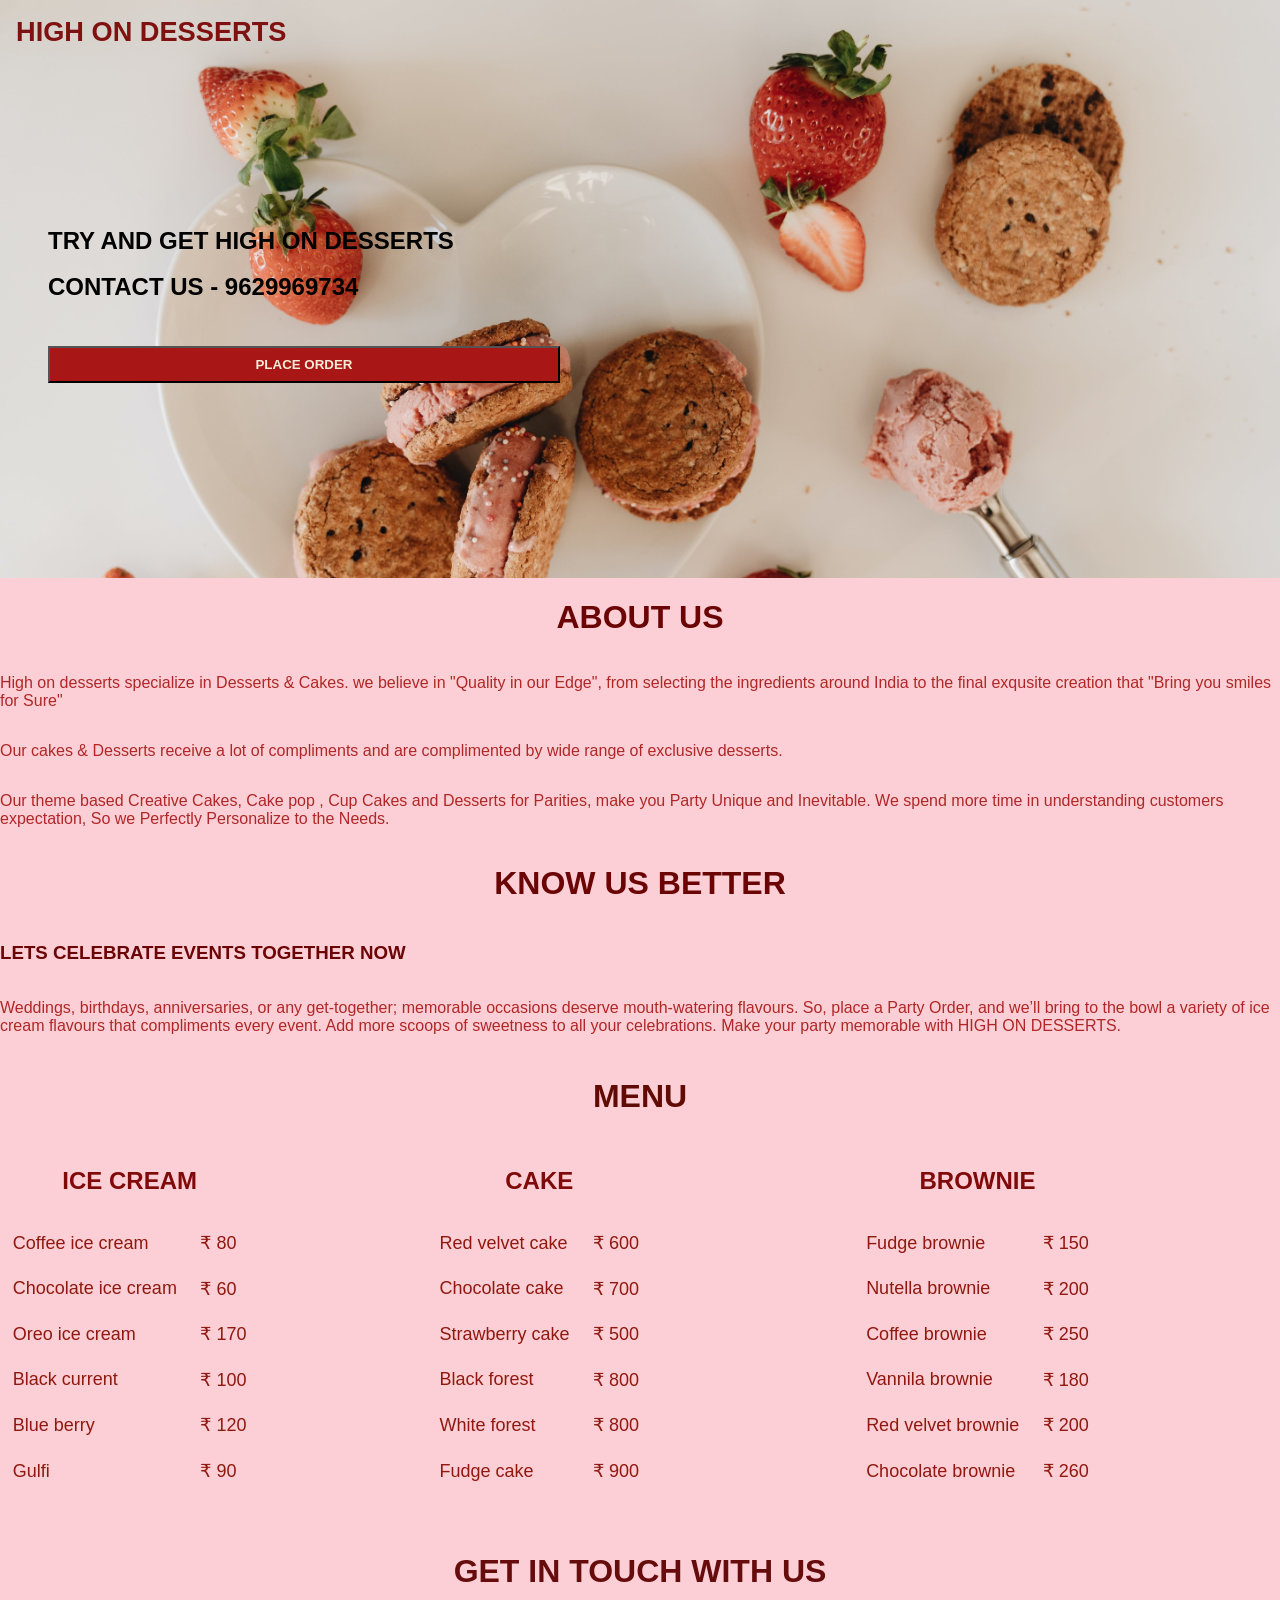
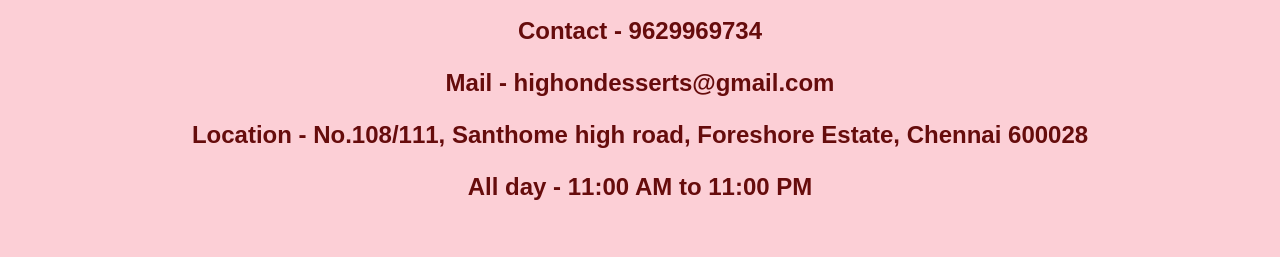
==== html css/index.html @ 837e1cb9 "Add files via upload" ====
<!DOCTYPE html>
<html lang="en">
<head>
    <meta charset="UTF-8">
    <meta name="viewport" content="width=device-width, initial-scale=1.0">
    <link rel="stylesheet" href="css/style.css ">
    <title>highondesserts</title>
</head>
<body>
   <div class="container">
    <div class="landing">
    <header>
      <div class="id">
HIGH ON DESSERTS
</header>
<div class="main">
  <div class="tag">
  TRY AND GET HIGH ON DESSERTS
</div>
<br>
<div class="tag2">
    CONTACT US - 9629969734
</div>
<br>
<div class="tag1">
    <button> <a href="https://www.swiggy.com/" target="_blank"id="po">PLACE ORDER </a></button>
    </div>
</div>
</div>
<div class="bg">
<div class="about">
    <h1>ABOUT US</h1>
    <p>High on desserts specialize in Desserts & Cakes. we believe in "Quality in our Edge", from selecting the ingredients around India to the final exqusite creation that "Bring you smiles for Sure"</p>
    <p>Our cakes & Desserts receive a lot of compliments and are complimented by wide range of exclusive desserts.</p>
    <p>Our theme based Creative Cakes, Cake pop , Cup Cakes and Desserts for Parities, make you Party Unique and Inevitable. We spend more time in understanding customers expectation,
        So we Perfectly Personalize to the Needs.</p>
        <h1>KNOW US BETTER</h1>
        <h3>LETS CELEBRATE EVENTS TOGETHER NOW </h3>
       <p> Weddings, birthdays, anniversaries, or any get-together; memorable occasions deserve mouth-watering flavours. So, place a Party Order, and we’ll bring to the bowl a variety of ice cream flavours that compliments every event. Add more scoops of sweetness to all your celebrations.
Make your party memorable with HIGH ON DESSERTS. </p>   
    </div>
    <h2 id="men">MENU</h2>
    <div class="menu"> 
        <div class="Ice cream">
            <table>
                <th colspan="2">ICE CREAM</th>
                <tr>
                    <td>Coffee ice cream</td>
                    <td>&#8377 80</td>
                 </tr>
                 <tr>
                    <td>Chocolate ice cream</td>
                    <td>&#8377 60</td>
                 </tr>
                 <tr>
                    <td>Oreo ice cream</td>
                    <td>&#8377 170</td>
                 </tr>
                 <tr>
                    <td>Black current</td>
                    <td>&#8377 100</td>
                 </tr>
                 <tr>
                    <td>Blue berry</td>
                    <td>&#8377 120</td>
                 </tr>
                 <tr>
                    <td>Gulfi</td>
                    <td>&#8377 90</td>
                 </tr>
            </table>
                </div>
                 <div class="cake">
                    <table>
                        <th colspan="2">CAKE</th>
            <tr>
                <td>Red velvet cake</td>
                <td>&#8377 600</td>
             </tr>
             <tr>
                <td>Chocolate cake</td>
                <td>&#8377 700</td>
             </tr>
             <tr>
                <td>Strawberry cake</td>
                <td>&#8377 500</td>
             </tr>
             <tr>
                <td>Black forest</td>
                <td>&#8377 800</td>
             </tr>
             <tr>
                <td>White forest</td>
                <td>&#8377 800</td>
             </tr>
             <tr>
                <td>Fudge cake</td>
                <td>&#8377 900</td>
             </tr>
            </table>
            </div>
            <div class="brownie">
                <table>
                    <th colspan="2">BROWNIE</th>
                    <tr>
                        <td>Fudge brownie</td>
                        <td>&#8377 150</td>
                     </tr>
                     <tr>
                        <td>Nutella brownie</td>
                        <td>&#8377 200</td>
                     </tr>
                     <tr>
                        <td>Coffee brownie</td>
                        <td>&#8377 250</td>
                     </tr>
                     <tr>
                        <td>Vannila brownie</td>
                        <td>&#8377 180</td>
                     </tr>
                     <tr>
                        <td>Red velvet brownie</td>
                        <td>&#8377 200</td>
                     </tr>
                     <tr>
                        <td>Chocolate brownie</td>
                        <td>&#8377 260</td>
                     </tr>
                </table>
            </div>
            </div>
            <div class="contact">
                <H2>GET IN TOUCH WITH US</H2>
                <h3>Contact - 9629969734</h3>
                <H3>Mail - highondesserts@gmail.com</H3>
                <h3>Location -  No.108/111, Santhome high road, Foreshore Estate, Chennai 600028</h3>
                <H3>All day - 11:00 AM to 11:00 PM</H3>
                    </div>
                  </div>
</div>
</body>
</html>
---- html css/css/style.css ----
body {
    margin: 0;
    font-family: Verdana, Geneva, Tahoma, sans-serif
 }
 .landing{
    background-image: url('../images/gall1.jpg' );
    background-size: cover;
    background-repeat: no-repeat ;
    
    width: 100%;
    height: auto;
    padding: 1em;
    color: brown
    
 }
 header{
    display:flex;
 }
 .id{
    flex: 2;
    color: rgb(127, 17, 17);
    font-size: 1.7em;
    font-weight:bold ;
 }
.main{
    display: flex;
    flex-direction: column;
    height: 50vh;
    justify-content: center;
    padding:2em ;
}
.tag
{
    text-decoration: none;
    font-size: 1.5em;
    font-family: Verdana, Geneva, Tahoma, sans-serif;
    font-weight: bolder;
    color: rgb(2, 2, 2)
}
.tag2{
    font-size: 1.5em;
    font-weight: bold;
    color: rgb(1, 1, 1)
}
.main button{
    width: 40vw;
    margin-top: 2em;
    padding: .7em;
    background-color:rgb(168, 22, 22)
}
#po{
    text-decoration: none;
    color: antiquewhite;
    font-weight: bold;
}
h1{
    display: flex;
    justify-content: center;
}
.locatiom{
    background-color: rgb(238, 187, 196) ;
    display: grid;
    grid-template-columns: 1fr 1fr 1fr;
    
}
.about{
    display: grid;
    color: rgb(107, 4, 4);
   
}
#men{
    font-family: Verdana, Geneva, Tahoma, sans-serif;
    font-size: 2em;
    font-weight: bolder;
    color: rgb(96, 11, 4);
    display: flex;
    justify-content: center;
}
.menu{
    display: grid;
    grid-template-columns: 1fr 1fr 1fr;
    color: rgb(144, 24, 15);
}
table{
display: flex;
    width: 100%;
}
th{
    padding: 1em;
    color: rgb(128, 10, 10);
    font-weight: bolder;
    font-family: Verdana, Geneva, Tahoma, sans-serif;
    font-size: x-large;
}
td{
    padding: .6em;
    font-family: Verdana, Geneva, Tahoma, sans-serif;
    font-size: large;
}
.contact{
    padding: 2em;
}
.contact h2{
    display: flex;
    justify-content: center;
    color: rgb(102, 12, 12);
    font-size: 2em
}
.contact h3{
    display: flex;
    justify-content: center;
    color: rgb(102, 12, 12);
    font-size: 1.5em
}
.bg{
    background-color: rgb(252, 207, 214);
}
.bg p{
    color:rgb(176, 39, 39) ;
}
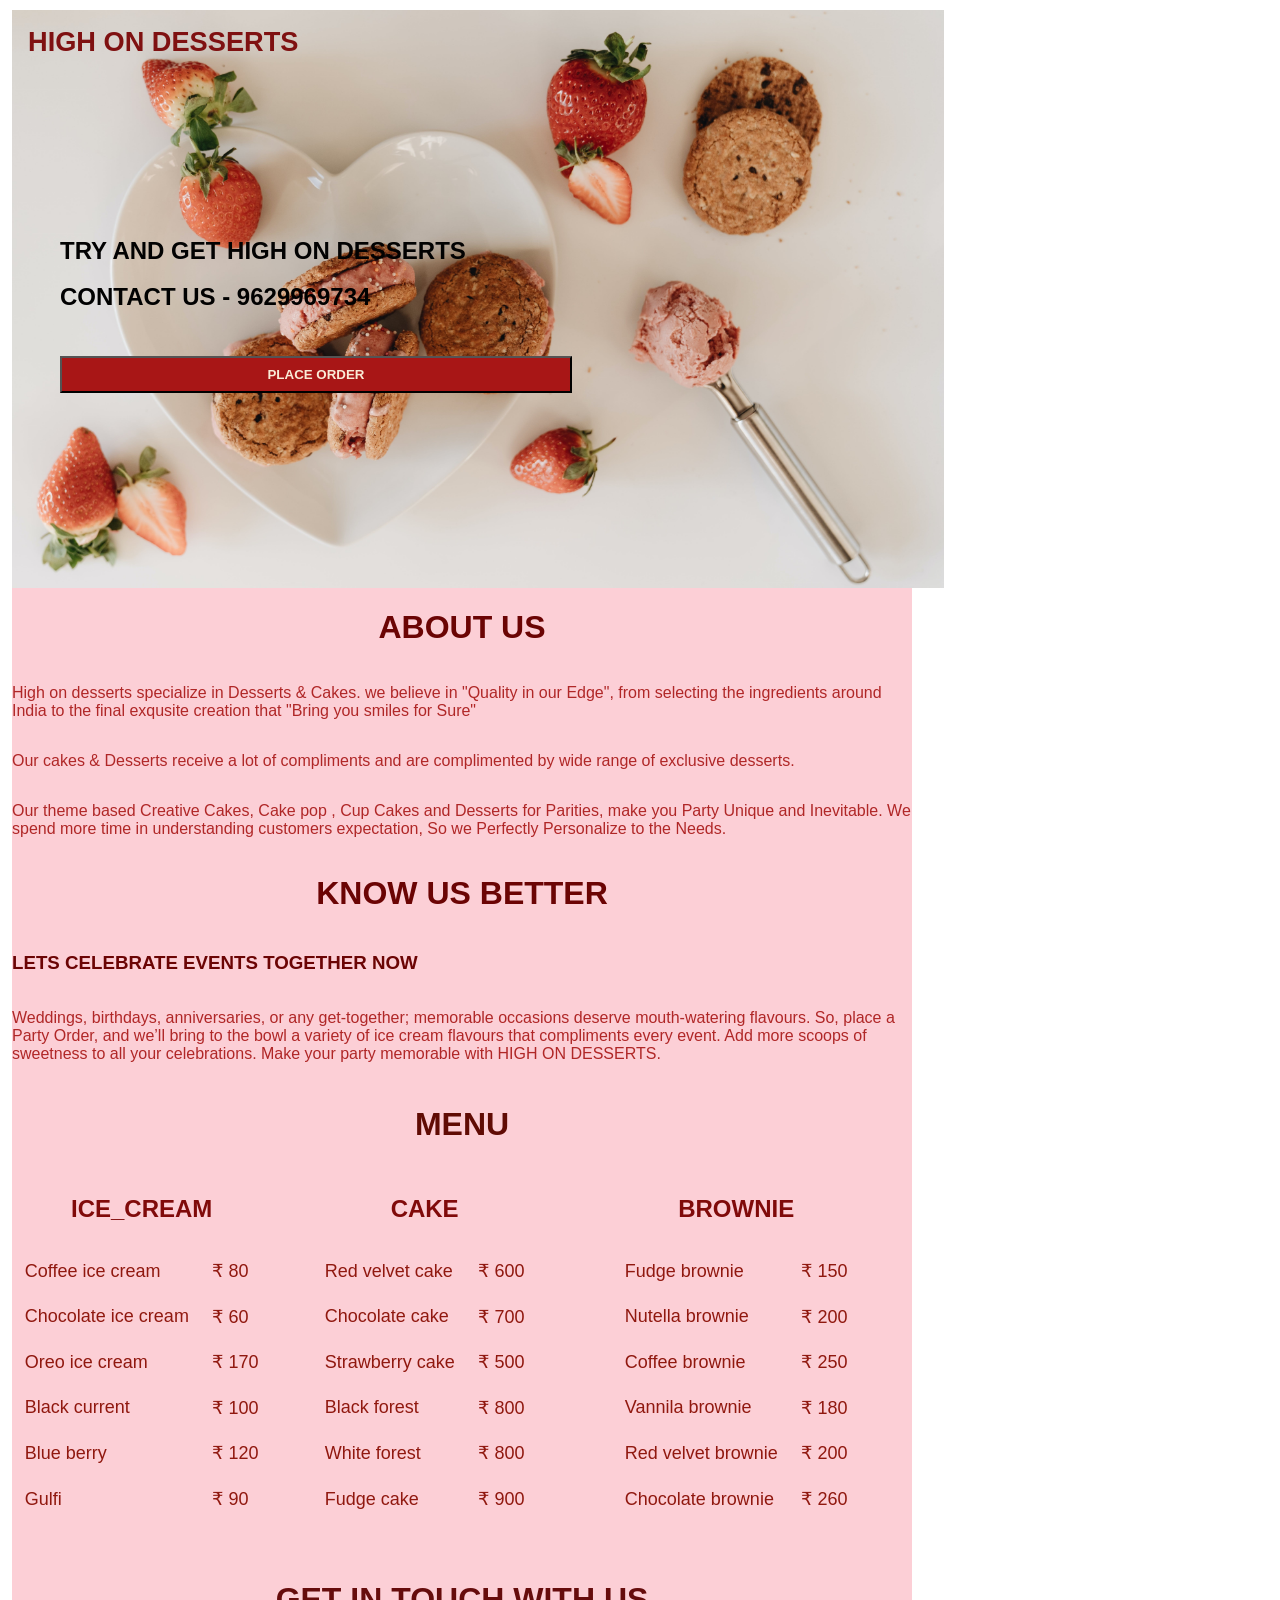
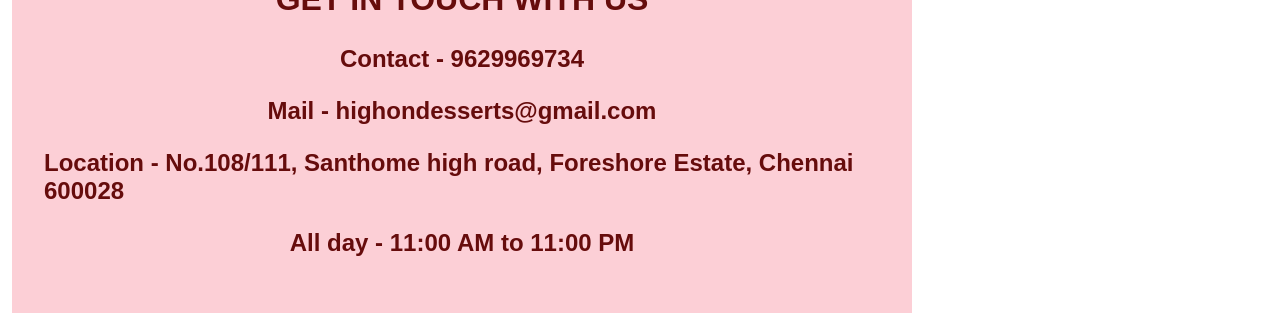
==== commit 634f7fde: "Try 1" ====
--- a/html css/index.html
+++ b/html css/index.html
@@ -23,7 +23,7 @@
 </div>
 <br>
 <div class="tag1">
-    <button> <a href="https://www.swiggy.com/" target="_blank"id="po">PLACE ORDER </a></button>
+    <button> <a href="https://www.swiggy.com/" target="_blank"id="po">PLACE ORDER</a></button>
     </div>
 </div>
 </div>
@@ -43,7 +43,7 @@
     <div class="menu"> 
         <div class="Ice cream">
             <table>
-                <th colspan="2">ICE CREAM</th>
+                <th colspan="2">ICE_CREAM</th>
                 <tr>
                     <td>Coffee ice cream</td>
                     <td>&#8377 80</td>
--- a/html css/css/style.css
+++ b/html css/css/style.css
@@ -1,11 +1,20 @@
 body {
-    margin: 0;
+    margin: 10px 12px;
+    /* border: 0;
+    padding: 0; */
+    height: 50vh;
+    width: 100vh;
+    background-position: center;
+    background-size: cover;
     font-family: Verdana, Geneva, Tahoma, sans-serif
  }
  .landing{
     background-image: url('../images/gall1.jpg' );
+    height: 50vh;
+    width: 100vh;
+    background-position: center;
     background-size: cover;
-    background-repeat: no-repeat ;
+    background-repeat: no-repeat;
     
     width: 100%;
     height: auto;
@@ -16,7 +25,7 @@
  header{
     display:flex;
  }
- .id{
+.id{
     flex: 2;
     color: rgb(127, 17, 17);
     font-size: 1.7em;
@@ -29,8 +38,7 @@
     justify-content: center;
     padding:2em ;
 }
-.tag
-{
+.tag{
     text-decoration: none;
     font-size: 1.5em;
     font-family: Verdana, Geneva, Tahoma, sans-serif;
@@ -82,7 +90,8 @@
     color: rgb(144, 24, 15);
 }
 table{
-display: flex;
+    margin: auto;
+    display: flex;
     width: 100%;
 }
 th{
@@ -114,20 +123,12 @@
 }
 .bg{
     background-color: rgb(252, 207, 214);
+    /* height: 195vh;
+    width: 105vh; */
+    /* background-position: center; */
+    background-size: cover;
+    /* background-repeat: no-repeat; */
 }
 .bg p{
     color:rgb(176, 39, 39) ;
-}
-
-    
-
-
-
-
-
-
-
-
- 
-
-
+}
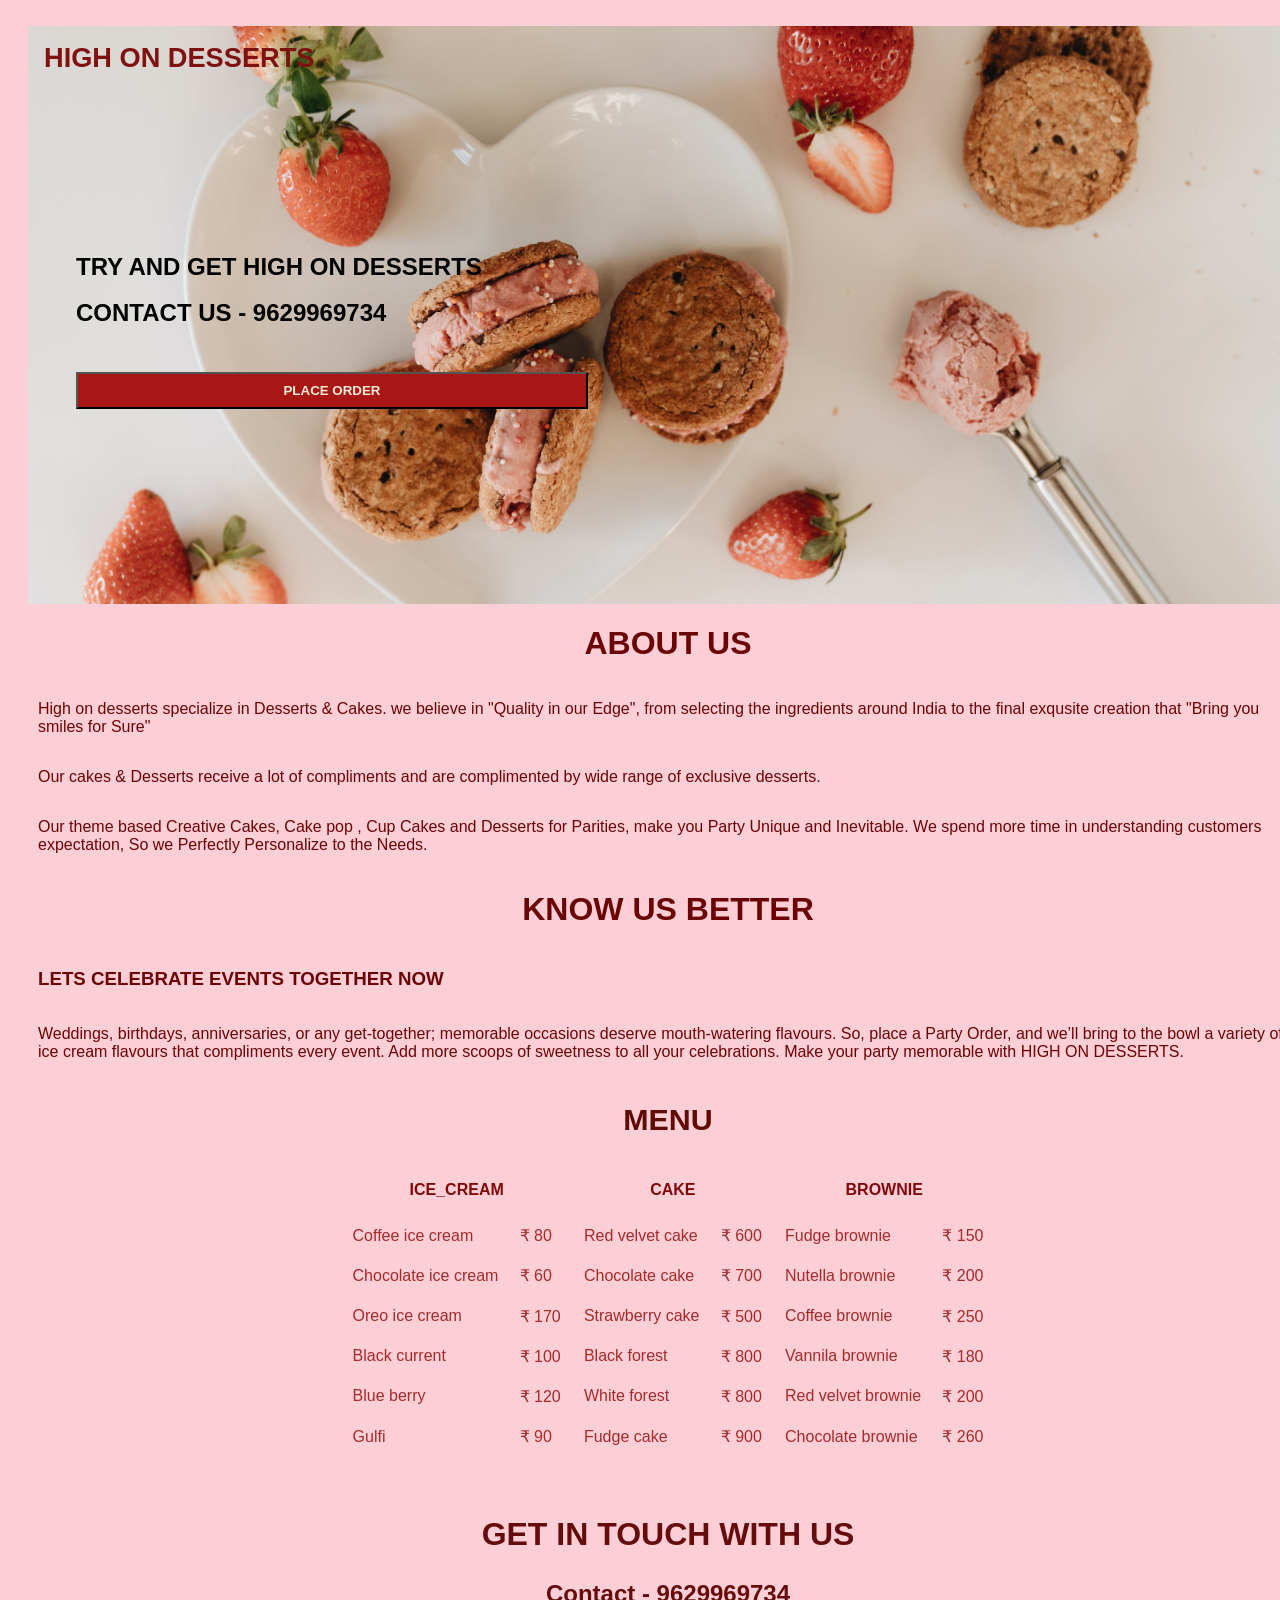
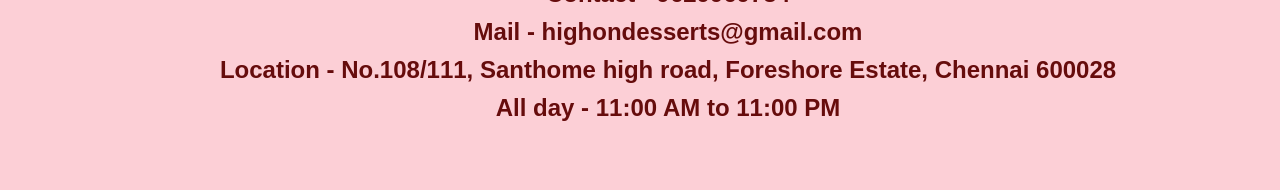
==== commit 6794ae9f: "try 2" ====
--- a/html css/index.html
+++ b/html css/index.html
@@ -27,7 +27,7 @@
     </div>
 </div>
 </div>
-<div class="bg">
+<div class="container">
 <div class="about">
     <h1>ABOUT US</h1>
     <p>High on desserts specialize in Desserts & Cakes. we believe in "Quality in our Edge", from selecting the ingredients around India to the final exqusite creation that "Bring you smiles for Sure"</p>
@@ -40,7 +40,7 @@
 Make your party memorable with HIGH ON DESSERTS. </p>   
     </div>
     <h2 id="men">MENU</h2>
-    <div class="menu"> 
+    <div class="table"> 
         <div class="Ice cream">
             <table>
                 <th colspan="2">ICE_CREAM</th>
@@ -130,11 +130,12 @@
             </div>
             </div>
             <div class="contact">
-                <H2>GET IN TOUCH WITH US</H2>
+                <h2>GET IN TOUCH WITH US</h2>
                 <h3>Contact - 9629969734</h3>
-                <H3>Mail - highondesserts@gmail.com</H3>
+                <h3>Mail -
+                   highondesserts@gmail.com</h3>
                 <h3>Location -  No.108/111, Santhome high road, Foreshore Estate, Chennai 600028</h3>
-                <H3>All day - 11:00 AM to 11:00 PM</H3>
+                <h3>All day - 11:00 AM to 11:00 PM</h3>
                     </div>
                   </div>
 </div>
--- a/html css/css/style.css
+++ b/html css/css/style.css
@@ -1,22 +1,24 @@
 body {
     margin: 10px 12px;
-    /* border: 0;
-    padding: 0; */
-    height: 50vh;
-    width: 100vh;
-    background-position: center;
+    background-color: rgb(252, 207, 214);
+    background-position: left;
     background-size: cover;
+    background-repeat: no-repeat;
+    width: 100%;
+    height: 100%;
+    padding: 1em;
+    color: brown;
     font-family: Verdana, Geneva, Tahoma, sans-serif
  }
- .landing{
+.landing{
     background-image: url('../images/gall1.jpg' );
-    height: 50vh;
-    width: 100vh;
+    height: 100%;
+    width: 100%;
     background-position: center;
     background-size: cover;
     background-repeat: no-repeat;
     
-    width: 100%;
+    width: au;
     height: auto;
     padding: 1em;
     color: brown
@@ -74,11 +76,12 @@
 .about{
     display: grid;
     color: rgb(107, 4, 4);
+    margin: 0px 10px 10px 10px;
    
 }
 #men{
     font-family: Verdana, Geneva, Tahoma, sans-serif;
-    font-size: 2em;
+    font-size: 1.9em;
     font-weight: bolder;
     color: rgb(96, 11, 4);
     display: flex;
@@ -86,25 +89,32 @@
 }
 .menu{
     display: grid;
+    height: 100vh;
+    width: 100vh;
     grid-template-columns: 1fr 1fr 1fr;
     color: rgb(144, 24, 15);
 }
-table{
+.table{
     margin: auto;
     display: flex;
     width: 100%;
+    justify-content: center;
 }
 th{
+    /* height: 100vh;
+    width: 100vh; */
     padding: 1em;
     color: rgb(128, 10, 10);
     font-weight: bolder;
     font-family: Verdana, Geneva, Tahoma, sans-serif;
-    font-size: x-large;
+    font-size: 1em;
 }
 td{
+    /* height: 100vh;
+    width: 100vh; */
     padding: .6em;
     font-family: Verdana, Geneva, Tahoma, sans-serif;
-    font-size: large;
+    font-size: 1em;
 }
 .contact{
     padding: 2em;
@@ -117,18 +127,20 @@
 }
 .contact h3{
     display: flex;
+    margin: 10px 10px;
     justify-content: center;
     color: rgb(102, 12, 12);
     font-size: 1.5em
 }
 .bg{
-    background-color: rgb(252, 207, 214);
-    /* height: 195vh;
-    width: 105vh; */
-    /* background-position: center; */
+    /* background-color: rgb(252, 207, 214); */
+    margin-right: 20px;
+    background-position: center;
     background-size: cover;
     /* background-repeat: no-repeat; */
 }
 .bg p{
     color:rgb(176, 39, 39) ;
+    margin: 10px 10px;
+
 }
